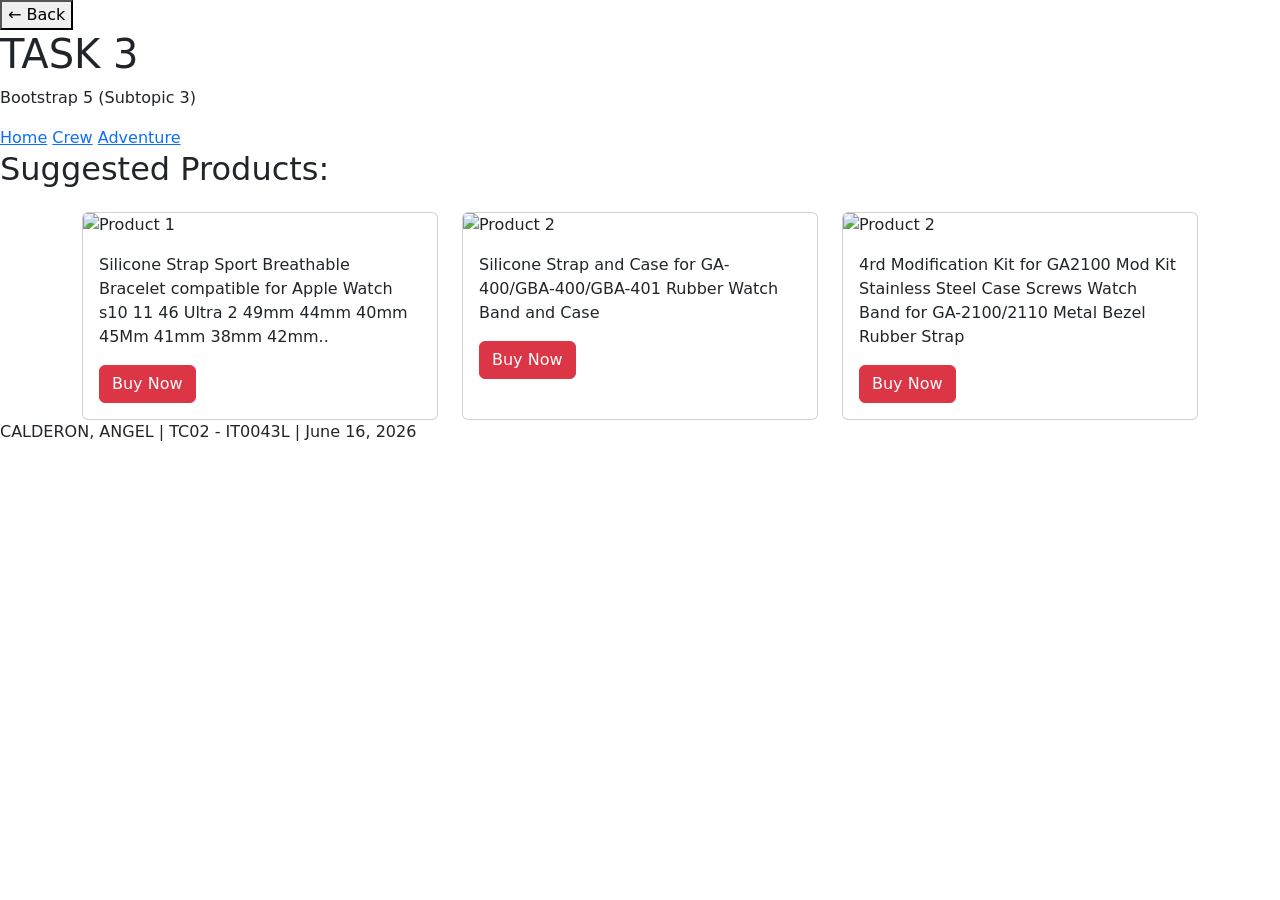
==== index.html @ 153b2520 "asas" ====
<!DOCTYPE html>
<html lang="en">
<head>
<meta charset="UTF-8">
<meta name="viewport" content="width=device-width, initial-scale=1.0">
<title>Task 3 - Bootstrap Cards</title>

<!-- Bootstrap 5 CSS -->
<link href="https://cdn.jsdelivr.net/npm/bootstrap@5.3.0/dist/css/bootstrap.min.css" rel="stylesheet">

<!-- External CSS -->
<link rel="stylesheet" href="/assets/css/page3.css">

</head>

<body>

<!-- BACK BUTTON -->
<button class="back-btn" onclick="history.back()">← Back</button>

<header>
    <h1>TASK 3</h1>
    <p class="header-desc">Bootstrap 5 (Subtopic 3)</p>
</header>

<nav>
    <a href="#">Home</a>
    <a href="#">Crew</a>
    <a href="#">Adventure</a>
</nav>

<div class="container-custom">

    <!-- SIDEBAR 
    <div class="sidebar">
        <h3>Bootstrap Cards</h3>

        <p><strong>Features:</strong></p>
        <ul>
            <li>Responsive Grid</li>
            <li>Pre-built Cards</li>
            <li>Mobile Friendly</li>
            <li>Fast Development</li>
        </ul>

        <p><strong>Tip:</strong></p>
        <p>
            Bootstrap makes layouts easier by using rows and columns.
        </p>
    </div>

         SIDEBAR -->


    <!-- MAIN CONTENT -->
    <div class="content">
        <h2>Suggested Products:</h2>

        <div class="container mt-4">
            <div class="row g-4">

                <!-- CARD 1 -->
                <div class="col-md-4">
                    <div class="card h-100">
                        <img src="https://down-ph.img.susercontent.com/file/sg-11134201-7rfgy-m9ybp5g2p7db46.webp" class="card-img-top" alt="Product 1">
                        <div class="card-body">
                            <p class="card-text">Silicone Strap Sport Breathable Bracelet compatible for Apple Watch s10 11 46 Ultra 2 49mm 44mm 40mm 45Mm 41mm 38mm 42mm..</p>
                            <a href="https://shopee.ph/Silicone-Strap-Sport-Breathable-Bracelet-compatible-for-Apple-Watch-s10-11-46-Ultra-2-49mm-44mm-40mm-45Mm-41mm-38mm-42mm-IWatch-Series-9-8-7-6-5-3-se-4-i.375432874.20195320539?extraParams=%7B%22display_model_id%22%3A109046092406%2C%22model_selection_logic%22%3Anull%7D" target="_blank" class="btn btn-danger">Buy Now</a>
                        </div>
                    </div>
                </div>

                <!-- CARD 2 -->
                <div class="col-md-4">
                    <div class="card h-100">
                        <img src="https://down-ph.img.susercontent.com/file/cn-11134207-7ras8-mdvf56ns1iewd9.webp" class="card-img-top" alt="Product 2">
                        <div class="card-body">
                            <p class="card-text">Silicone Strap and Case for GA-400/GBA-400/GBA-401 Rubber Watch Band and Case</p>
                            <a href="https://shopee.ph/Silicone-Strap-and-Case-for-GA-400-GBA-400-GBA-401-Rubber-Watch-Band-and-Case-i.375432874.17517178285?extraParams=%7B%22display_model_id%22%3A134509102310%2C%22model_selection_logic%22%3A3%7D" target="_blank" class="btn btn-danger">Buy Now</a>
                        </div>
                    </div>
                </div>

                <!-- CARD 3 -->
                <div class="col-md-4">
                    <div class="card h-100">
                        <img src="https://down-ph.img.susercontent.com/file/sg-11134201-7rblf-lprmirrr4yuedc.webp" class="card-img-top" class="card-img-top" alt="Product 2">
                        <div class="card-body">
                            <p class="card-text">4rd Modification Kit for GA2100 Mod Kit Stainless Steel Case Screws Watch Band for GA-2100/2110 Metal Bezel Rubber Strap</p>
                            <a href="https://shopee.ph/4rd-Modification-Kit-for-GA2100-Mod-Kit-Stainless-Steel-Case-Screws-Watch-Band-for-GA-2100-2110-Metal-Bezel-Rubber-Strap-i.375432874.25755286033?extraParams=%7B%22display_model_id%22%3A240137658557%2C%22model_selection_logic%22%3A3%7D" target="_blank" class="btn btn-danger">Buy Now</a>
                        </div>
                    </div>
                </div>




            </div>
        </div>
    </div>

</div>

<footer>
    <p>CALDERON, ANGEL | TC02 - IT0043L | June 16, 2026</p>
</footer>

<!-- Bootstrap JS -->
<script src="https://cdn.jsdelivr.net/npm/bootstrap@5.3.0/dist/js/bootstrap.bundle.min.js"></script>

</body>
</html>
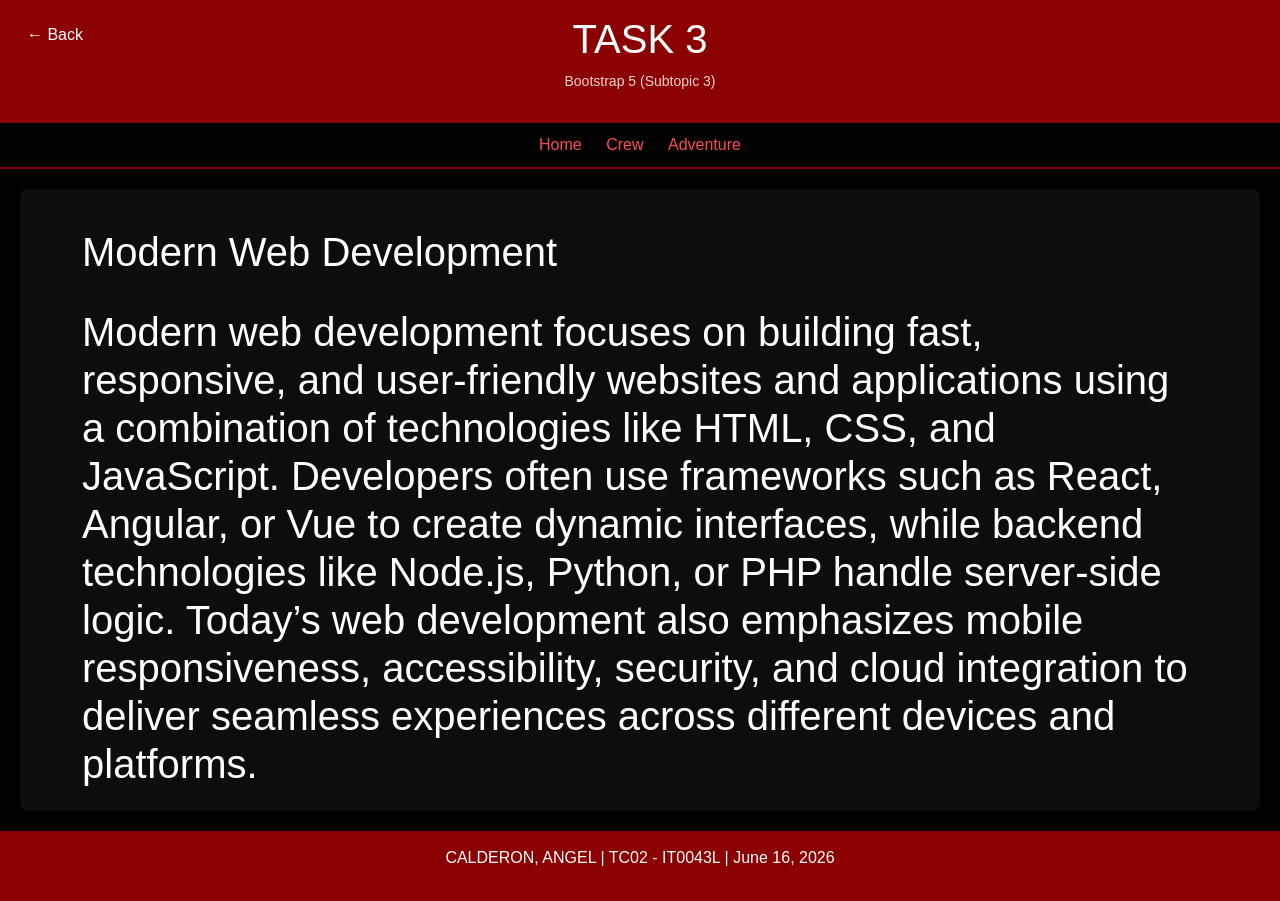
==== commit 20749d47: "sasa" ====
--- a/index.html
+++ b/index.html
@@ -9,7 +9,7 @@
 <link href="https://cdn.jsdelivr.net/npm/bootstrap@5.3.0/dist/css/bootstrap.min.css" rel="stylesheet">
 
 <!-- External CSS -->
-<link rel="stylesheet" href="/assets/css/page3.css">
+<link rel="stylesheet" href="/assets/css/style.css">
 
 </head>
 
@@ -54,43 +54,17 @@
 
     <!-- MAIN CONTENT -->
     <div class="content">
-        <h2>Suggested Products:</h2>
 
         <div class="container mt-4">
             <div class="row g-4">
 
-                <!-- CARD 1 -->
-                <div class="col-md-4">
-                    <div class="card h-100">
-                        <img src="https://down-ph.img.susercontent.com/file/sg-11134201-7rfgy-m9ybp5g2p7db46.webp" class="card-img-top" alt="Product 1">
-                        <div class="card-body">
-                            <p class="card-text">Silicone Strap Sport Breathable Bracelet compatible for Apple Watch s10 11 46 Ultra 2 49mm 44mm 40mm 45Mm 41mm 38mm 42mm..</p>
-                            <a href="https://shopee.ph/Silicone-Strap-Sport-Breathable-Bracelet-compatible-for-Apple-Watch-s10-11-46-Ultra-2-49mm-44mm-40mm-45Mm-41mm-38mm-42mm-IWatch-Series-9-8-7-6-5-3-se-4-i.375432874.20195320539?extraParams=%7B%22display_model_id%22%3A109046092406%2C%22model_selection_logic%22%3Anull%7D" target="_blank" class="btn btn-danger">Buy Now</a>
-                        </div>
-                    </div>
-                </div>
+<h1 class=""> Modern Web Development</h1>
 
-                <!-- CARD 2 -->
-                <div class="col-md-4">
-                    <div class="card h-100">
-                        <img src="https://down-ph.img.susercontent.com/file/cn-11134207-7ras8-mdvf56ns1iewd9.webp" class="card-img-top" alt="Product 2">
-                        <div class="card-body">
-                            <p class="card-text">Silicone Strap and Case for GA-400/GBA-400/GBA-401 Rubber Watch Band and Case</p>
-                            <a href="https://shopee.ph/Silicone-Strap-and-Case-for-GA-400-GBA-400-GBA-401-Rubber-Watch-Band-and-Case-i.375432874.17517178285?extraParams=%7B%22display_model_id%22%3A134509102310%2C%22model_selection_logic%22%3A3%7D" target="_blank" class="btn btn-danger">Buy Now</a>
-                        </div>
-                    </div>
-                </div>
+<h1 class=>Modern web development focuses on building fast, responsive, and user-friendly websites and applications using a combination of technologies like HTML, CSS, and JavaScript. Developers often use frameworks such as React, Angular, or Vue to create dynamic interfaces, while backend technologies like Node.js, Python, or PHP handle server-side logic. Today’s web development also emphasizes mobile responsiveness, accessibility, security, and cloud integration to deliver seamless experiences across different devices and platforms.
+</h1>
 
-                <!-- CARD 3 -->
-                <div class="col-md-4">
-                    <div class="card h-100">
-                        <img src="https://down-ph.img.susercontent.com/file/sg-11134201-7rblf-lprmirrr4yuedc.webp" class="card-img-top" class="card-img-top" alt="Product 2">
-                        <div class="card-body">
-                            <p class="card-text">4rd Modification Kit for GA2100 Mod Kit Stainless Steel Case Screws Watch Band for GA-2100/2110 Metal Bezel Rubber Strap</p>
-                            <a href="https://shopee.ph/4rd-Modification-Kit-for-GA2100-Mod-Kit-Stainless-Steel-Case-Screws-Watch-Band-for-GA-2100-2110-Metal-Bezel-Rubber-Strap-i.375432874.25755286033?extraParams=%7B%22display_model_id%22%3A240137658557%2C%22model_selection_logic%22%3A3%7D" target="_blank" class="btn btn-danger">Buy Now</a>
-                        </div>
-                    </div>
-                </div>
+
+               
 
 
 
--- a/assets/css/style.css
+++ b/assets/css/style.css
@@ -0,0 +1,121 @@
+/* BACK BUTTON */
+.back-btn {
+    position: fixed;
+    top: 15px;
+    left: 15px;
+    padding: 8px 12px;
+    background-color: #33333300;
+    color: white;
+    border: none;
+    border-radius: 5px;
+    cursor: pointer;
+}
+
+.back-btn:hover {
+    background-color: #55555500;
+}
+
+/* GENERAL LAYOUT */
+body {
+    margin: 0;
+    font-family: Arial, sans-serif;
+    background-color: #000;
+    color: #fff;
+
+    display: flex;
+    flex-direction: column;
+    min-height: 100vh;
+}
+
+/* HEADER & FOOTER */
+header {
+    background: #8b0000;
+    text-align: center;
+    padding: 15px;
+}
+
+.header-desc {
+    font-size: 14px;
+    color: #ffd1d1;
+}
+
+footer {
+    background: #8b0000;
+    text-align: center;
+    padding: 15px;
+    margin-top: auto;
+}
+
+/* NAVIGATION */
+nav {
+    background: #000;
+    padding: 10px;
+    text-align: center;
+    border-bottom: 2px solid #8b0000;
+}
+
+nav a {
+    color: #ff4d4d;
+    margin: 0 10px;
+    text-decoration: none;
+}
+
+nav a:hover {
+    color: #fff;
+}
+
+/* MAIN CONTAINER */
+.container-custom {
+    display: flex;
+    gap: 20px;
+    padding: 20px;
+}
+
+/* SIDEBAR */
+.sidebar {
+    flex: 1;
+    background: #1a1a1a;
+    padding: 15px;
+    border-radius: 8px;
+}
+
+/* CONTENT */
+.content {
+    flex: 2;
+    background: #0d0d0d;
+    padding: 15px;
+    border-radius: 8px;
+}
+
+/* CUSTOM CARD DARK THEME */
+.card {
+    background-color: #1a1a1a;
+    color: white;
+    border: none;
+}
+
+.card img {
+    border-radius: 8px 8px 0 0;
+}
+
+/* RESPONSIVE */
+@media (max-width: 768px) {
+    .container-custom {
+        flex-direction: column;
+    }
+}
+
+
+
+/* CARD HOVER EFFECT */
+.card {
+    background-color: #1a1a1a;
+    color: white;
+    border: none;
+    transition: transform 0.3s ease, box-shadow 0.3s ease;
+}
+
+.card:hover {
+    transform: translateY(-12px) scale(1.02);
+    box-shadow: 0 15px 30px rgba(0,0,0,0.6);
+}
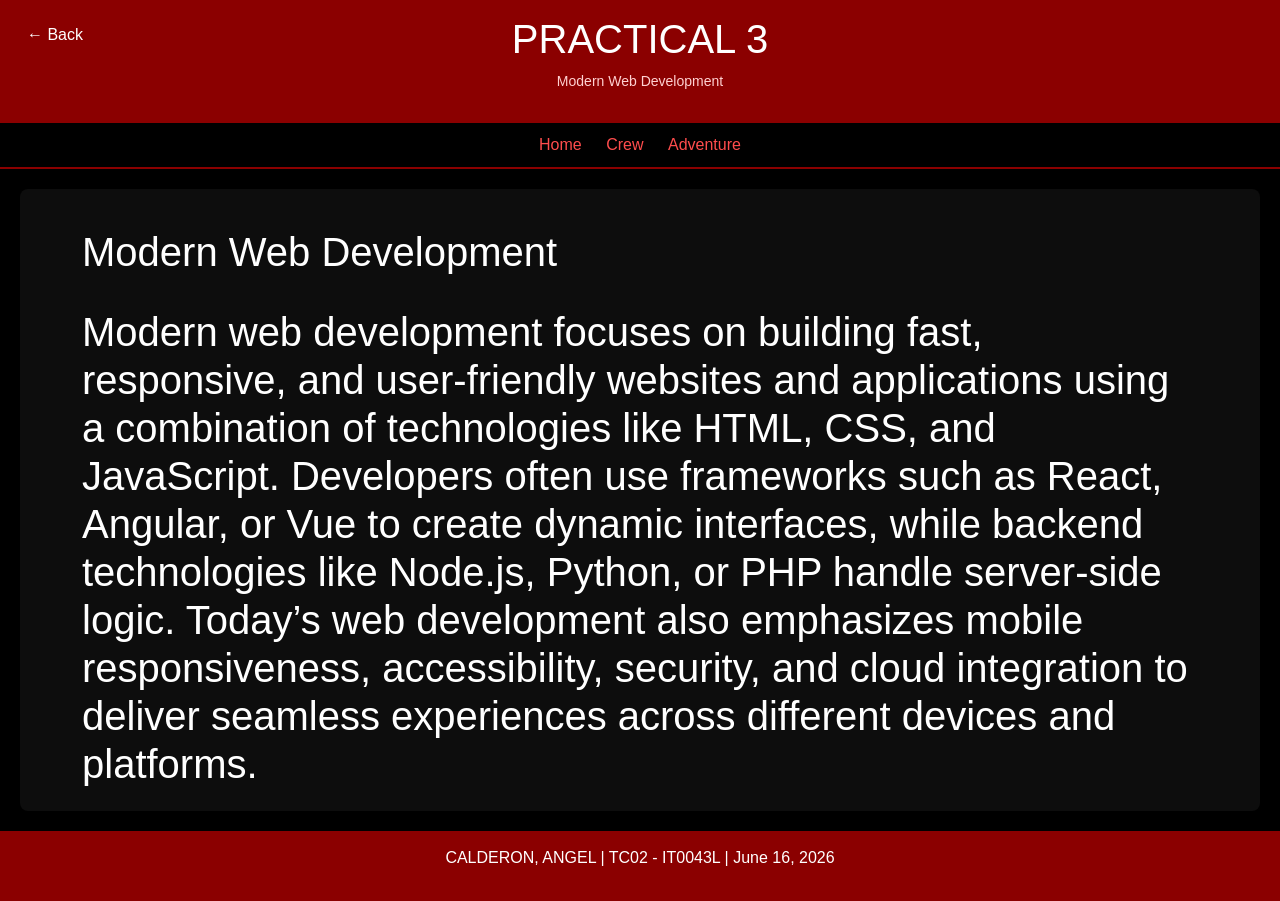
==== commit 1cd5ffbd: "asas" ====
--- a/index.html
+++ b/index.html
@@ -3,7 +3,7 @@
 <head>
 <meta charset="UTF-8">
 <meta name="viewport" content="width=device-width, initial-scale=1.0">
-<title>Task 3 - Bootstrap Cards</title>
+<title>PRACTICAL 3 - IT0043L - CALDERON</title>
 
 <!-- Bootstrap 5 CSS -->
 <link href="https://cdn.jsdelivr.net/npm/bootstrap@5.3.0/dist/css/bootstrap.min.css" rel="stylesheet">
@@ -19,8 +19,8 @@
 <button class="back-btn" onclick="history.back()">← Back</button>
 
 <header>
-    <h1>TASK 3</h1>
-    <p class="header-desc">Bootstrap 5 (Subtopic 3)</p>
+    <h1>PRACTICAL 3</h1>
+    <p class="header-desc">Modern Web Development</p>
 </header>
 
 <nav>
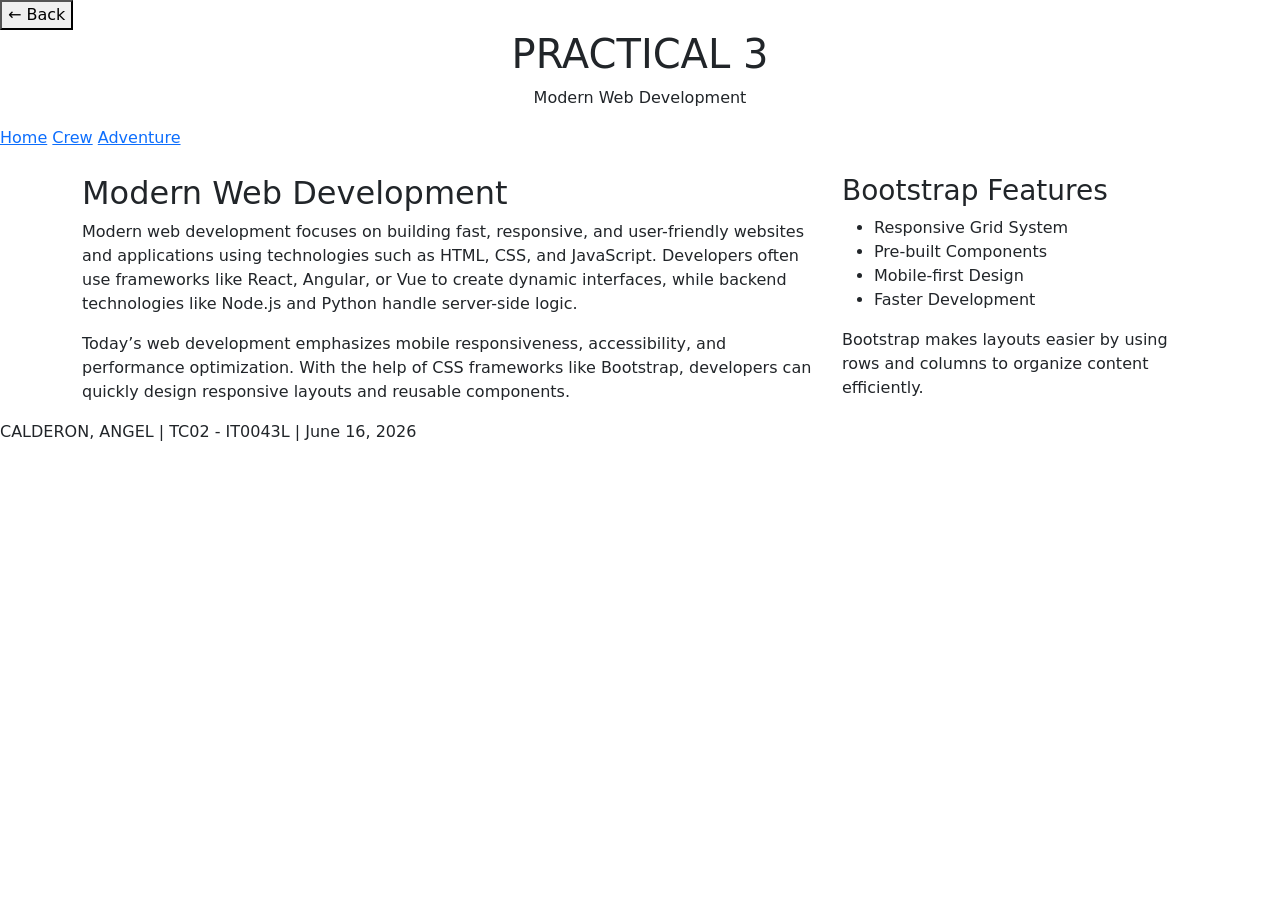
==== commit 3828443c: "as" ====
--- a/index.html
+++ b/index.html
@@ -9,7 +9,7 @@
 <link href="https://cdn.jsdelivr.net/npm/bootstrap@5.3.0/dist/css/bootstrap.min.css" rel="stylesheet">
 
 <!-- External CSS -->
-<link rel="stylesheet" href="/assets/css/style.css">
+<link rel="stylesheet" href="style.css">
 
 </head>
 
@@ -18,63 +18,60 @@
 <!-- BACK BUTTON -->
 <button class="back-btn" onclick="history.back()">← Back</button>
 
-<header>
+<!-- HEADER -->
+<header class="text-center">
     <h1>PRACTICAL 3</h1>
     <p class="header-desc">Modern Web Development</p>
 </header>
 
+<!-- NAVIGATION -->
 <nav>
     <a href="#">Home</a>
     <a href="#">Crew</a>
     <a href="#">Adventure</a>
 </nav>
 
-<div class="container-custom">
+<!-- MAIN CONTAINER -->
+<div class="container mt-4">
 
-    <!-- SIDEBAR 
-    <div class="sidebar">
-        <h3>Bootstrap Cards</h3>
+    <div class="row g-4">
 
-        <p><strong>Features:</strong></p>
-        <ul>
-            <li>Responsive Grid</li>
-            <li>Pre-built Cards</li>
-            <li>Mobile Friendly</li>
-            <li>Fast Development</li>
-        </ul>
-
-        <p><strong>Tip:</strong></p>
-        <p>
-            Bootstrap makes layouts easier by using rows and columns.
-        </p>
-    </div>
-
-         SIDEBAR -->
-
-
-    <!-- MAIN CONTENT -->
-    <div class="content">
-
-        <div class="container mt-4">
-            <div class="row g-4">
-
-<h1 class=""> Modern Web Development</h1>
-
-<h1 class=>Modern web development focuses on building fast, responsive, and user-friendly websites and applications using a combination of technologies like HTML, CSS, and JavaScript. Developers often use frameworks such as React, Angular, or Vue to create dynamic interfaces, while backend technologies like Node.js, Python, or PHP handle server-side logic. Today’s web development also emphasizes mobile responsiveness, accessibility, security, and cloud integration to deliver seamless experiences across different devices and platforms.
-</h1>
-
-
-               
-
-
-
-
+        <!-- MAIN CONTENT -->
+        <div class="col-lg-8">
+            <div class="content">
+                <h2>Modern Web Development</h2>
+                <p>
+                    Modern web development focuses on building fast, responsive, and user-friendly websites and applications using technologies such as HTML, CSS, and JavaScript. Developers often use frameworks like React, Angular, or Vue to create dynamic interfaces, while backend technologies like Node.js and Python handle server-side logic.
+                </p>
+                <p>
+                    Today’s web development emphasizes mobile responsiveness, accessibility, and performance optimization. With the help of CSS frameworks like Bootstrap, developers can quickly design responsive layouts and reusable components.
+                </p>
             </div>
         </div>
+
+        <!-- SIDEBAR -->
+        <div class="col-lg-4">
+            <div class="sidebar">
+                <h3>Bootstrap Features</h3>
+
+                <ul>
+                    <li>Responsive Grid System</li>
+                    <li>Pre-built Components</li>
+                    <li>Mobile-first Design</li>
+                    <li>Faster Development</li>
+                </ul>
+
+                <p>
+                    Bootstrap makes layouts easier by using rows and columns to organize content efficiently.
+                </p>
+            </div>
+        </div>
+
     </div>
 
 </div>
 
+<!-- FOOTER -->
 <footer>
     <p>CALDERON, ANGEL | TC02 - IT0043L | June 16, 2026</p>
 </footer>
